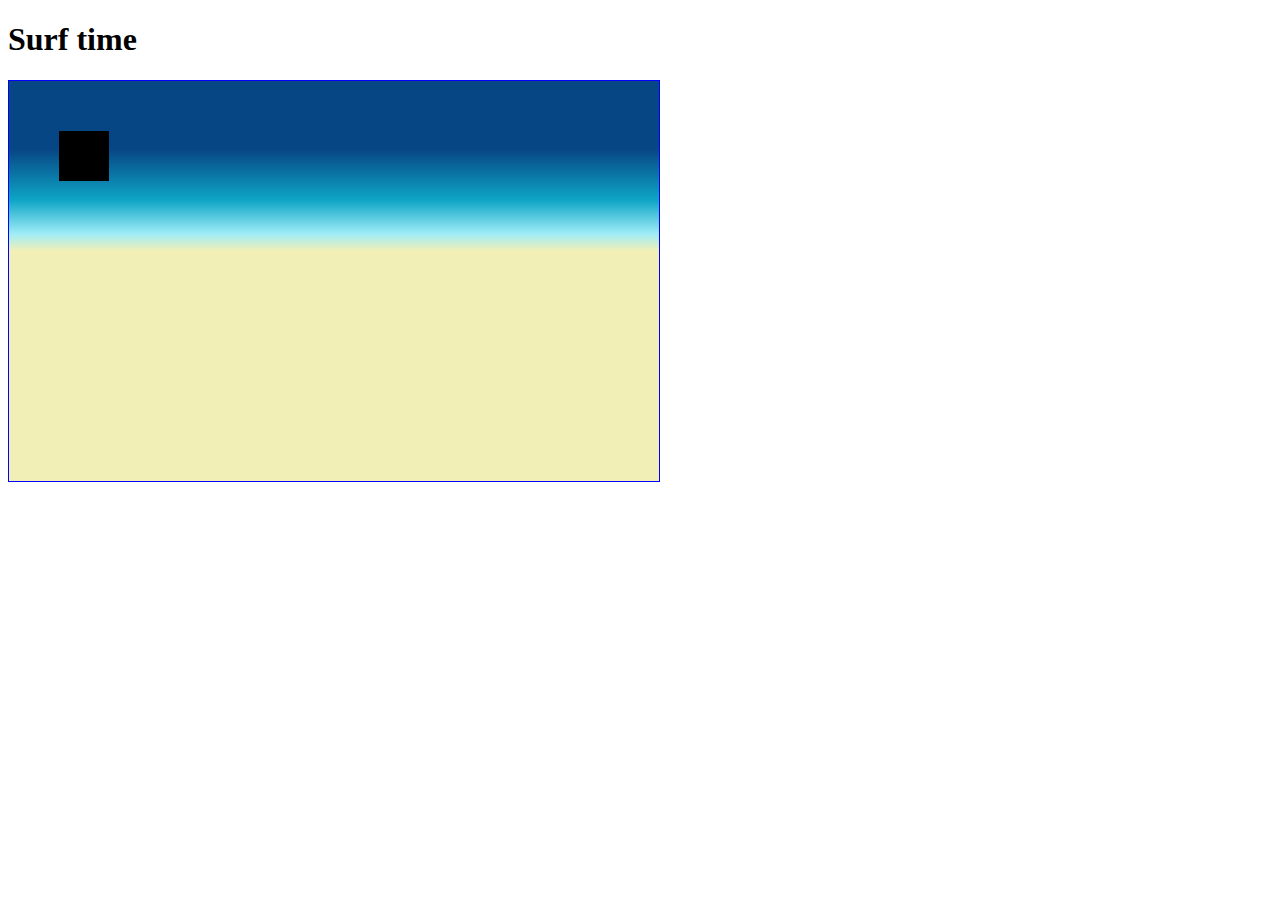
==== index.html @ 9a34d90d "[MAD PT]Eva Francés" ====
<!DOCTYPE html>
<html lang="en">
<head>
    <meta charset="UTF-8">
    <meta name="viewport" content="width=device-width, initial-scale=1.0">
    <meta http-equiv="X-UA-Compatible" content="ie=edge">
    <script type="text/javascript" src="player.js"></script>
    <script type="text/javascript" src="component.js"></script>
    <script type="text/javascript" src="script.js"></script>
    <title>Document</title>

    <link rel="stylesheet" href="css/style.css">
    <title>Iron Waves</title>
</head>
<body>
    <h1>Surf time</h1>
    <div id="game-board"></div>
</body>
</html>
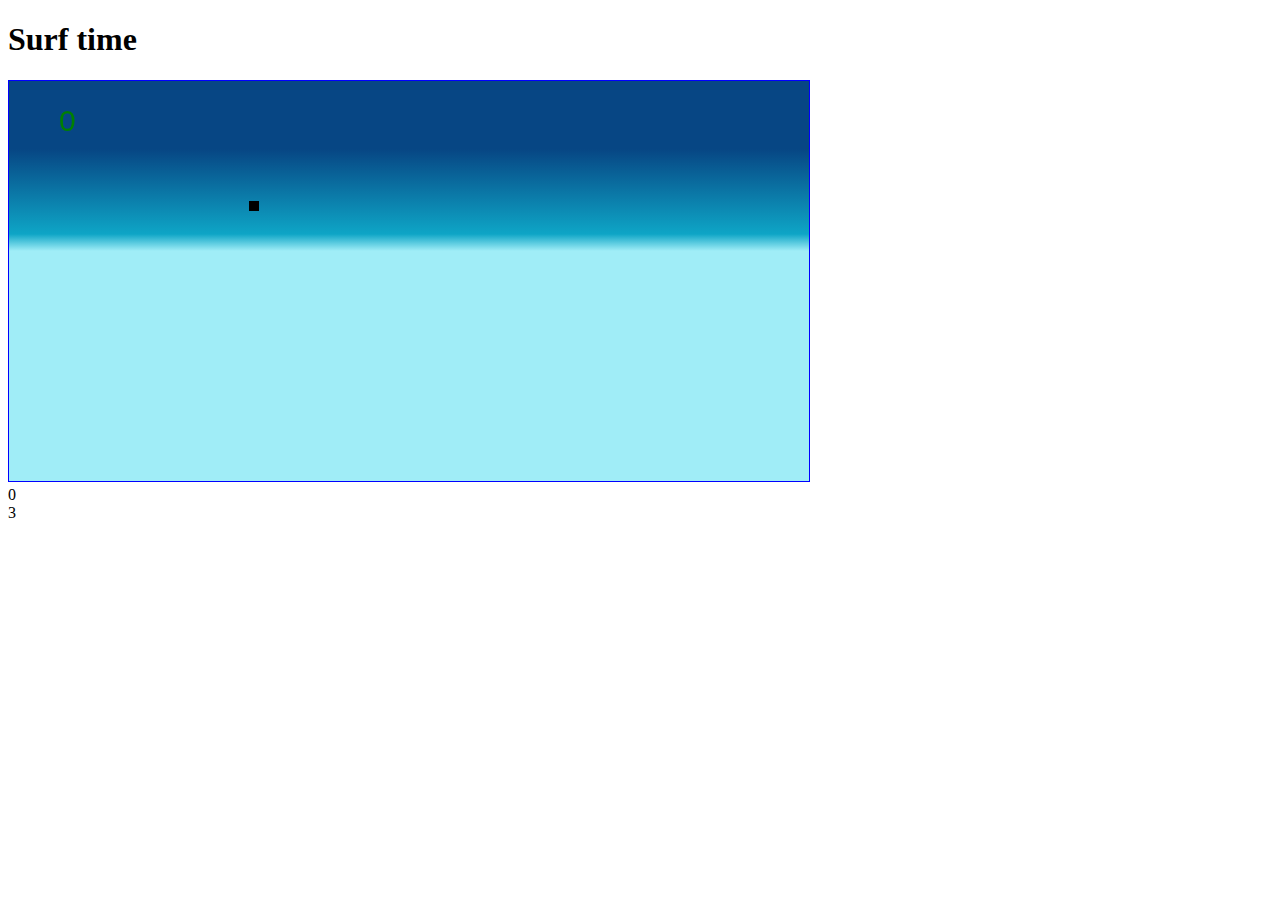
==== commit 7fab1c81: "Add files via upload" ====
--- a/index.html
+++ b/index.html
@@ -4,16 +4,23 @@
     <meta charset="UTF-8">
     <meta name="viewport" content="width=device-width, initial-scale=1.0">
     <meta http-equiv="X-UA-Compatible" content="ie=edge">
-    <script type="text/javascript" src="player.js"></script>
-    <script type="text/javascript" src="component.js"></script>
-    <script type="text/javascript" src="script.js"></script>
+    
     <title>Document</title>
 
     <link rel="stylesheet" href="css/style.css">
     <title>Iron Waves</title>
 </head>
 <body>
-    <h1>Surf time</h1>
-    <div id="game-board"></div>
+    <div class="background">
+        <h1>Surf time</h1>
+        <div id="game-board"></div>
+        <div class="points">0</div>
+        <div class="surfer-lives">3</div>
+        <script type="text/javascript" src="player.js"></script>
+        <script type="text/javascript" src="component.js"></script>
+        <script type="text/javascript" src="shark.js"></script>
+        <script type="text/javascript" src="js.js"></script>
+        <script type="text/javascript" src="script.js"></script>
+    </div>
 </body>
 </html>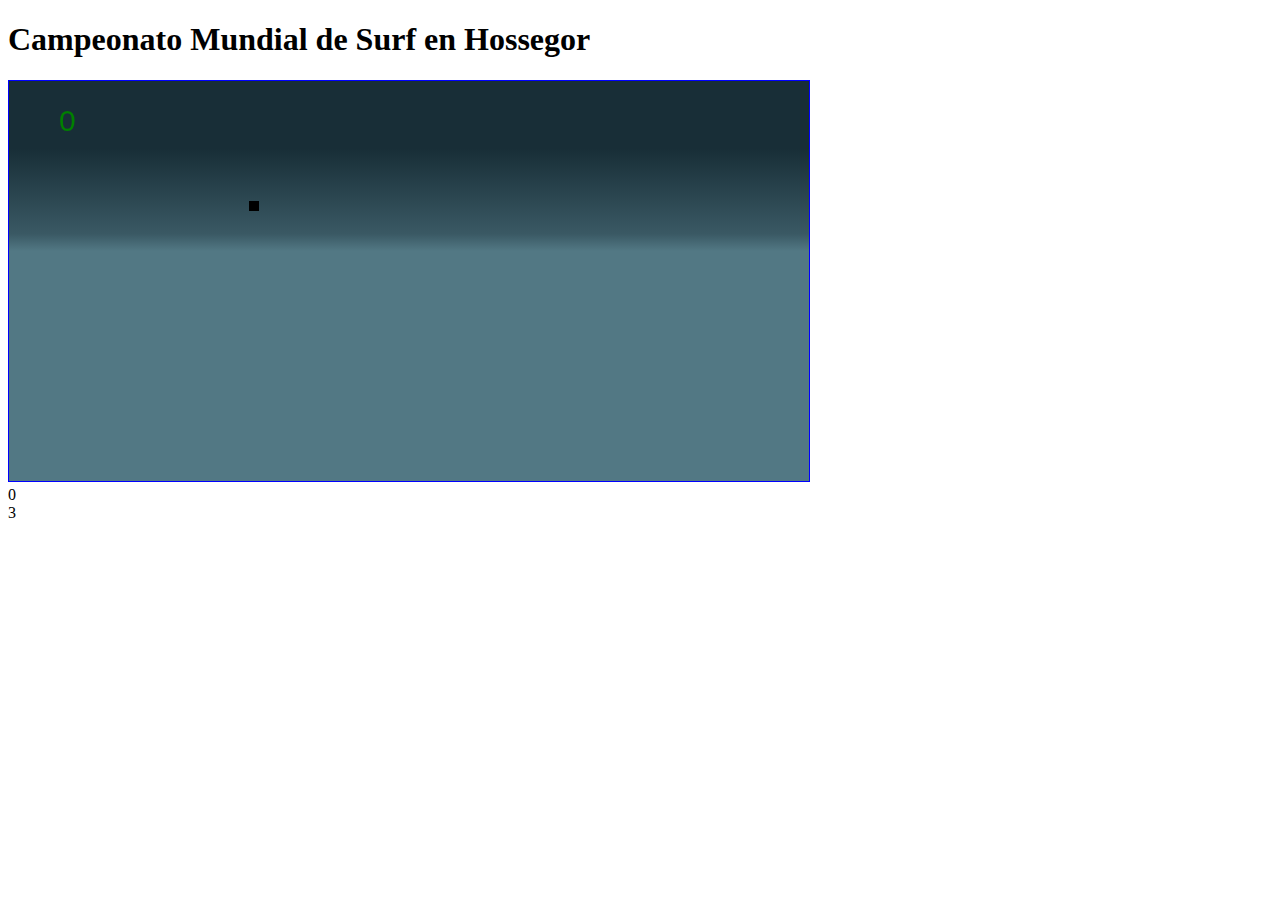
==== commit b3e2c269: "Add files via upload" ====
--- a/index.html
+++ b/index.html
@@ -12,7 +12,7 @@
 </head>
 <body>
     <div class="background">
-        <h1>Surf time</h1>
+        <h1>Campeonato Mundial de Surf en Hossegor</h1>
         <div id="game-board"></div>
         <div class="points">0</div>
         <div class="surfer-lives">3</div>
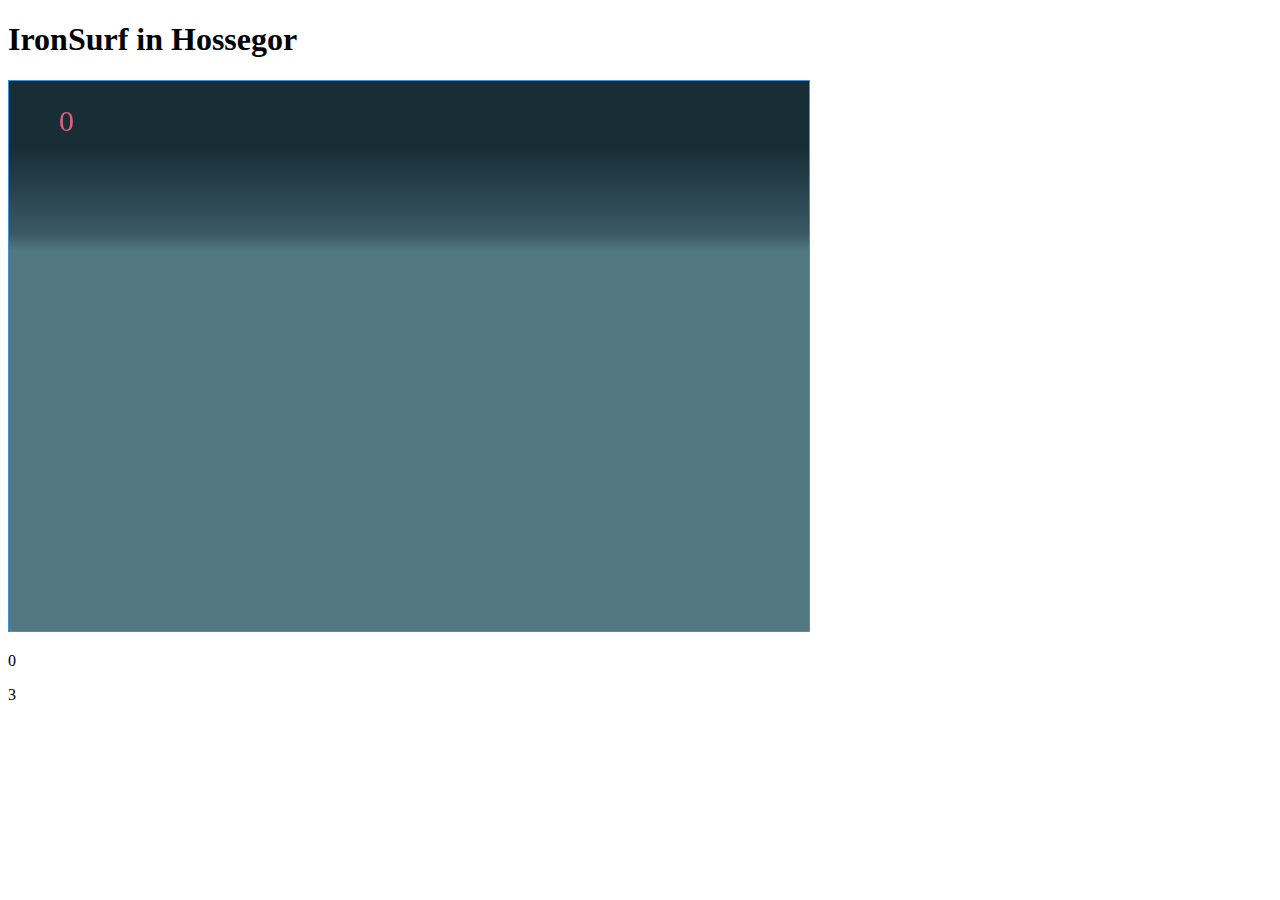
==== commit 0f63aa22: "Add files via upload" ====
--- a/index.html
+++ b/index.html
@@ -12,15 +12,17 @@
 </head>
 <body>
     <div class="background">
-        <h1>Campeonato Mundial de Surf en Hossegor</h1>
+        <h1>IronSurf in Hossegor</h1>
         <div id="game-board"></div>
-        <div class="points">0</div>
-        <div class="surfer-lives">3</div>
-        <script type="text/javascript" src="player.js"></script>
-        <script type="text/javascript" src="component.js"></script>
-        <script type="text/javascript" src="shark.js"></script>
-        <script type="text/javascript" src="js.js"></script>
-        <script type="text/javascript" src="script.js"></script>
+        <div class="points">
+            <p class="howpoints">0</p>
+            <p class="howlives">3</p>
+        </div>
     </div>
+    <script type="text/javascript" src="player.js"></script>
+    <script type="text/javascript" src="component.js"></script>
+    <script type="text/javascript" src="shark.js"></script>
+    <script type="text/javascript" src="js.js"></script>
+    <script type="text/javascript" src="script.js"></script>
 </body>
 </html>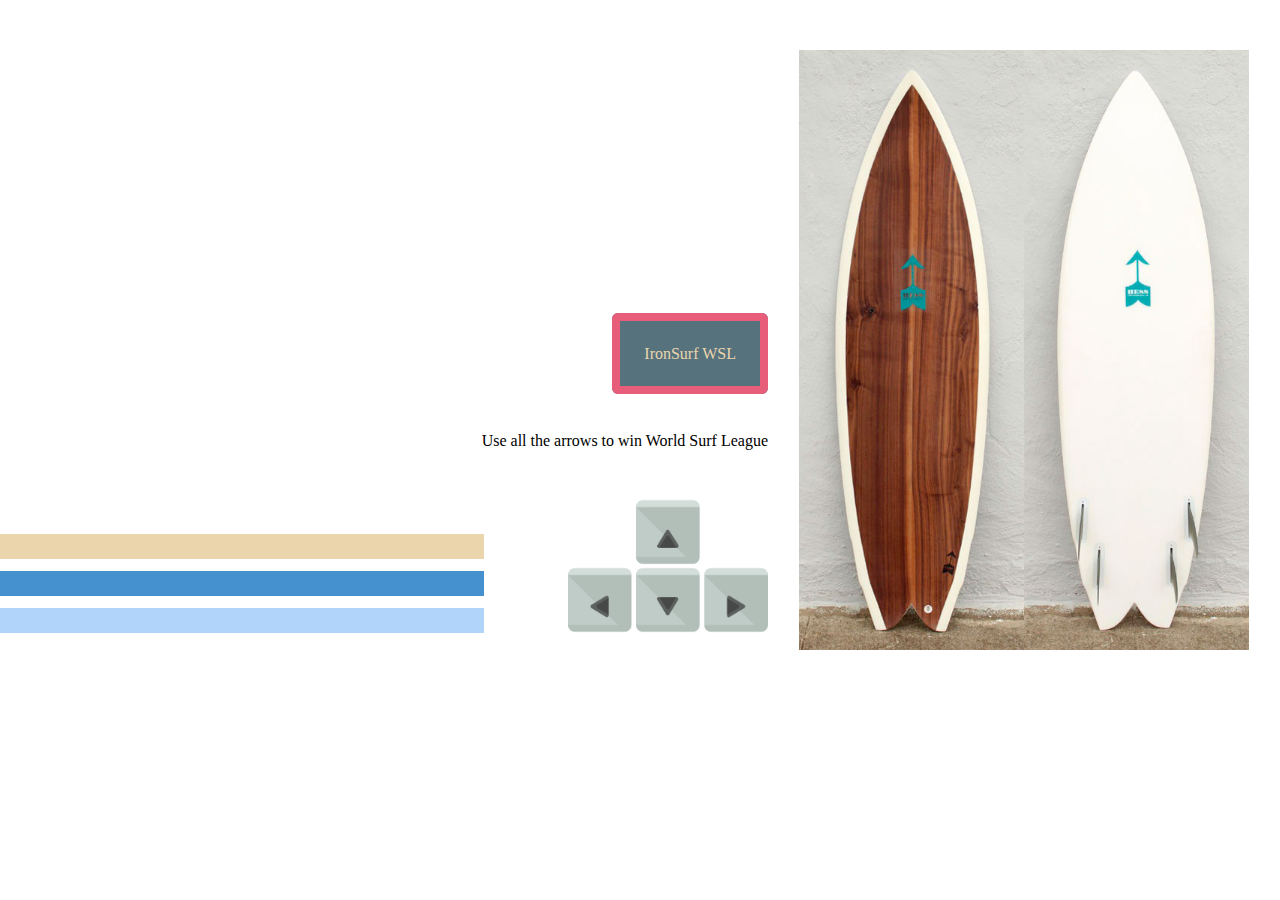
==== commit e58ff496: "rename index access" ====
--- a/index.html
+++ b/index.html
@@ -11,18 +11,19 @@
     <title>Iron Waves</title>
 </head>
 <body>
-    <div class="background">
-        <h1>IronSurf in Hossegor</h1>
-        <div id="game-board"></div>
-        <div class="points">
-            <p class="howpoints">0</p>
-            <p class="howlives">3</p>
+    <div class="start-container">
+        <div class="left-canvas">
+            <div class="oleaje">
+                <div class="line w"></div>
+                <div class="line b"></div>
+                <div class="line d"></div>
+            </div>
+            <div class="clearfix"></div>
+            <a href="start.html" class="start-game">IronSurf WSL</a>
+            <p>Use all the arrows to win World Surf League</p>
+            <img src="img/controls.png" alt="arrows keyboard">
         </div>
+        <div class="right-canvas"></div>
     </div>
-    <script type="text/javascript" src="player.js"></script>
-    <script type="text/javascript" src="component.js"></script>
-    <script type="text/javascript" src="shark.js"></script>
-    <script type="text/javascript" src="js.js"></script>
-    <script type="text/javascript" src="script.js"></script>
 </body>
 </html>--- a/css/style.css
+++ b/css/style.css
@@ -0,0 +1,100 @@
+@font-face {
+    font-family: 'Roboto-Black';
+    src: url("fonts/Roboto-Black.ttf");
+}
+@font-face {
+    font-family: 'Roboto-Bold';
+    src: url("fonts/Roboto-Black.ttf");
+}
+@font-face {
+    font-family: 'Roboto-Light';
+    src: url("fonts/Roboto-Black.ttf");
+}
+@font-face {
+    font-family: 'Roboto-Regular';
+    src: url("fonts/Roboto-Black.ttf");
+}
+body{
+    margin: 0;
+}
+.background{
+    text-align: center;
+    background-color: rgb(215, 181, 146);
+    background-image: url(../img/coco.png), url(../img/palm-tree2.png), url(../img/palm-tree3.png), url(../img/palm-tree4.png), url(../img/cocotime.png), url(../img/cocotime.png), url(../img/cocotime.png), url(../img/cocotime.png);
+    background-repeat: no-repeat;
+    background-position: 173px 101%, -90px bottom, 110% 103%, -375px 50px, 0% 102%,17% 99%, 85% 102%, 83% 102%;
+    background-size: 66px, 500px, 500px, 900px, 63px, 66px, 66px;
+}
+h1{
+    font-family: 'Roboto-Black';
+    margin: 0 auto;
+    padding: 30px  0;
+    color: rgb(29, 46, 54);
+}
+#game-board{
+    padding-bottom: 80px;
+}
+.line{
+    height: 25px;
+    margin-top: 12px;
+}
+.w{
+    background: rgb(234, 213, 173);
+}
+.b{
+    background: rgb(69, 144, 206);
+}
+.d{
+    background: rgb(177, 212, 251);
+}
+.start-game{
+    background: rgb(86, 114, 125);
+    color: rgb(234, 213, 173);
+    text-decoration: none;
+    padding: 24px;
+    border-radius: 6px;
+    border: 8px solid rgb(231, 93, 122);
+}
+.points{
+    width: 300px;
+    justify-content: center;
+    margin: 0 auto;
+}
+.left-canvas{
+    float: left;
+    width: 60%;
+    text-align: right;
+    margin-top: 345px;
+    position: relative;
+}
+.left-canvas img{
+    width: 200px;
+}
+.left-canvas a{
+    font-family: 'Roboto-Regular';
+}
+.left-canvas p{
+    margin-top: 69px;
+    font-family: 'Roboto-Regular'; 
+}
+.oleaje{
+    position: absolute;
+    width: 63%;
+    bottom: 37px;
+}
+.iron{
+    width: 120px;
+}
+.right-canvas{
+    width: 40%;
+    background: url(../img/tablas.jpg) no-repeat center;
+    float: right;
+    background-size: 450px;
+    height: 700px;
+}
+.right-canvas img{
+    transform: rotate(106deg);
+}
+.clearfix{
+    clear: both;
+}